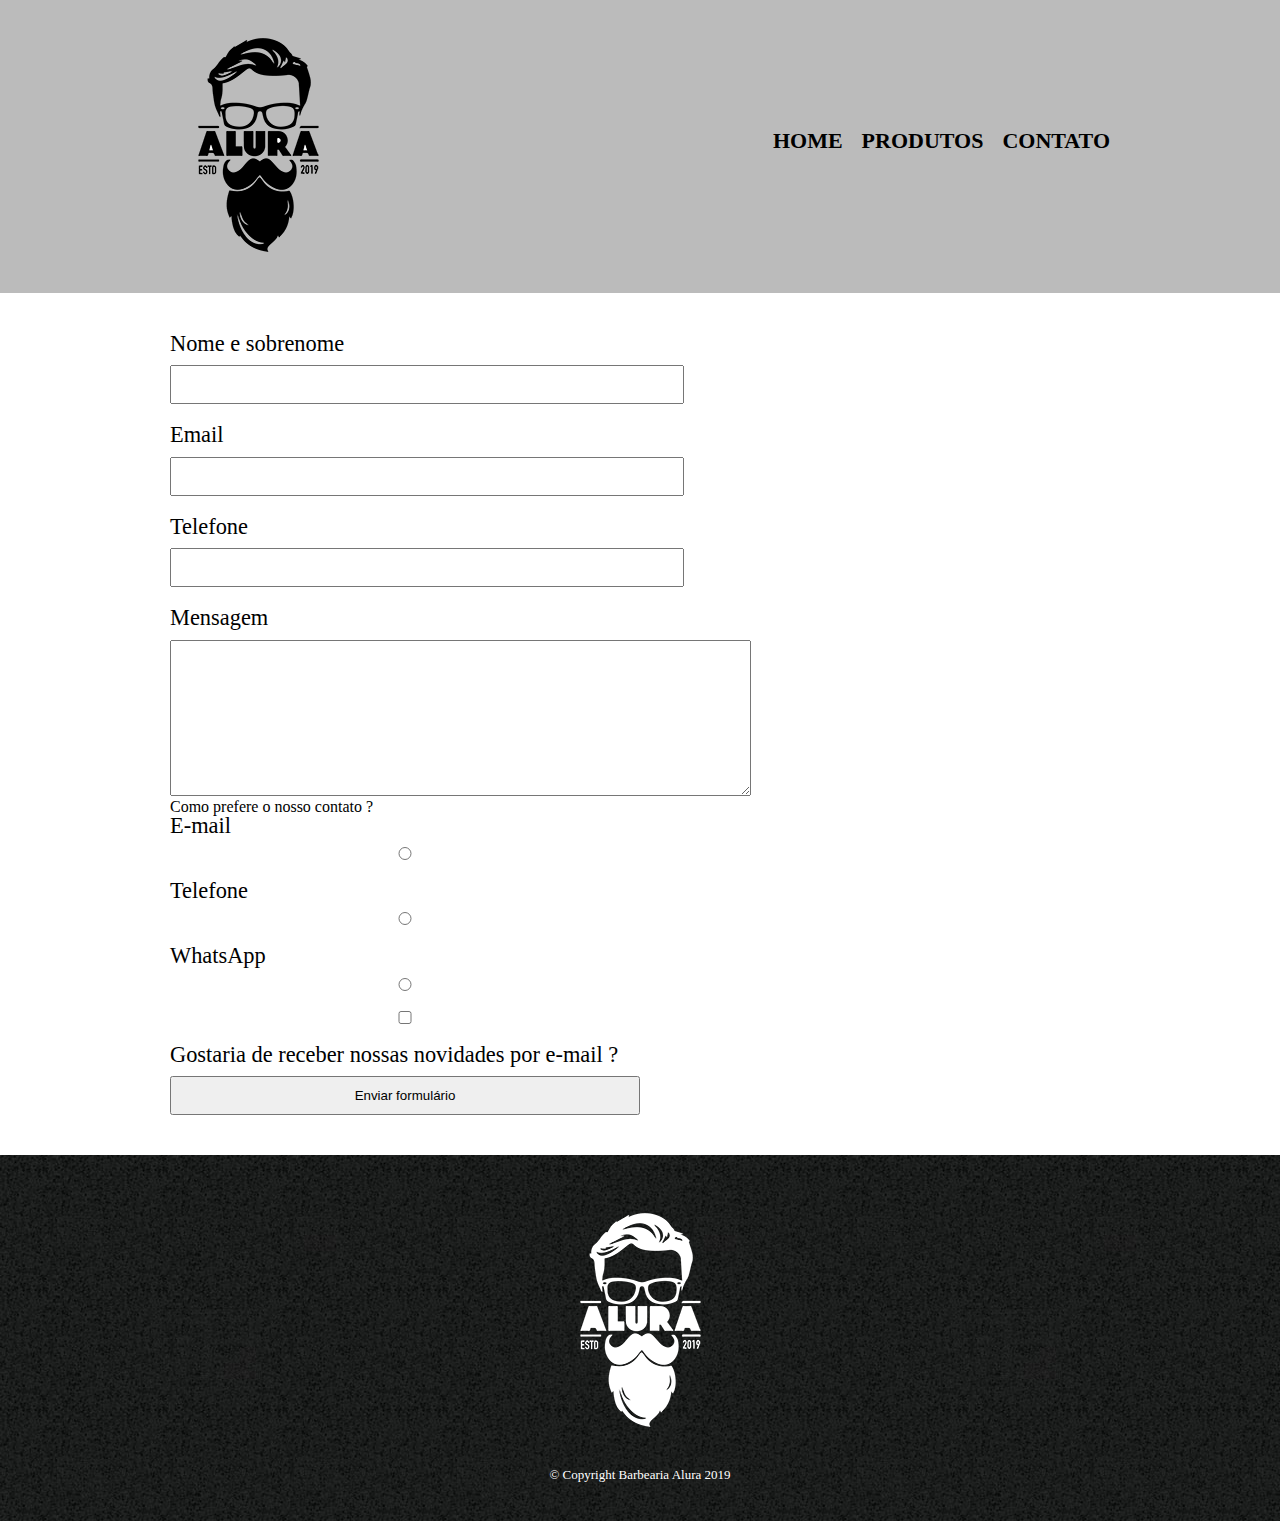
==== page03/contato.html @ 811cae0b "Alura" ====
<!DOCTYPE html>
<html lang="pt-br">
<head>
  <meta charset="UTF-8">
  <title>Produtos - Barbearia alura</title>
  <link rel="stylesheet" href="../page02/reset.css">
  <link rel="stylesheet" href="style.css">
</head>
<body>
<header>
  <div class="caixa">
    <h1><a href="../page02/produtos.html"><img src="../imagens/logo.png" alt="logo"></a></h1>
    <nav>
      <ul>
        <li><a href="../page01/index.html">Home</a></li>
        <li><a href="../page02/produtos.html">Produtos</a></li>
        <li><a href="contato.html">contato</a></li>
      </ul>
    </nav>
  </div>
</header>

<main class="main">
  <form class="form">
    <label for="nomesobrenome">Nome e sobrenome</label>
    <input type="text" id="nomesobrenome">

    <label for="email">Email</label>
    <input type="email" id="email">

    <label for="telefone">Telefone</label>
    <input type="text" id="telefone">

    <label for="mensagem">Mensagem</label>
    <textarea cols="70" rows="10" id="mensagem"></textarea>

    <div>
      <p>Como prefere o nosso contato ?</p>
      <label for="radio-email">E-mail</label>
      <input type="radio" value="email" id="radio-email" name="contato">
      <label for="radio-telefone">Telefone</label>
      <input type="radio" value="telefone" id="radio-telefone" name="contato">
      <label for="radio-whats">WhatsApp</label>
      <input type="radio" value="whatsapp" id="radio-whats" name="contato">
    </div>

    <label><input type="checkbox">Gostaria de receber nossas novidades por e-mail ?</label>

    <input type="submit" value="Enviar formulário">
  </form>
</main>

<footer>
  <img src="../imagens/logo-branco.png" alt="logo do footer">
  <p class="copyright">&copy; Copyright Barbearia Alura 2019</p>
</footer>

</body>
</html>
---- page03/style.css ----
header {
    background: #BBBBBB;
    padding: 20px 0;
}

.caixa {
    position: relative;
    max-width: 940px;
    margin: 0 auto;
}

nav {
    position: absolute;
    top: 110px;
    right: 0;
}

nav li {
    display: inline;
    margin: 0 0 0 15px;
}

nav a {
    text-transform: uppercase;
    color: #000000;
    font-weight: bold;
    font-size: 22px;
    text-decoration: none;
}

nav a:hover {
    color: #C78C19;
    text-decoration: underline;
}

.main {
    max-width: 940px;
    margin: 0 auto;
}

.form {
    margin: 40px 0;
}

.form label{
    display: block;
    font-size: 1.4rem;
    margin: 0 0 10px;
}

.form input {
    display: block;
    margin: 0 0 20px;
    padding: 10px 20px;
    width: 50%;
}

footer {
    text-align: center;
    background: url("../imagens/bg.jpg");
    padding: 40px 0;
}

.copyright {
    color: #FFFFFF;
    font-size: 13px;
    margin: 20px 0 0;
}
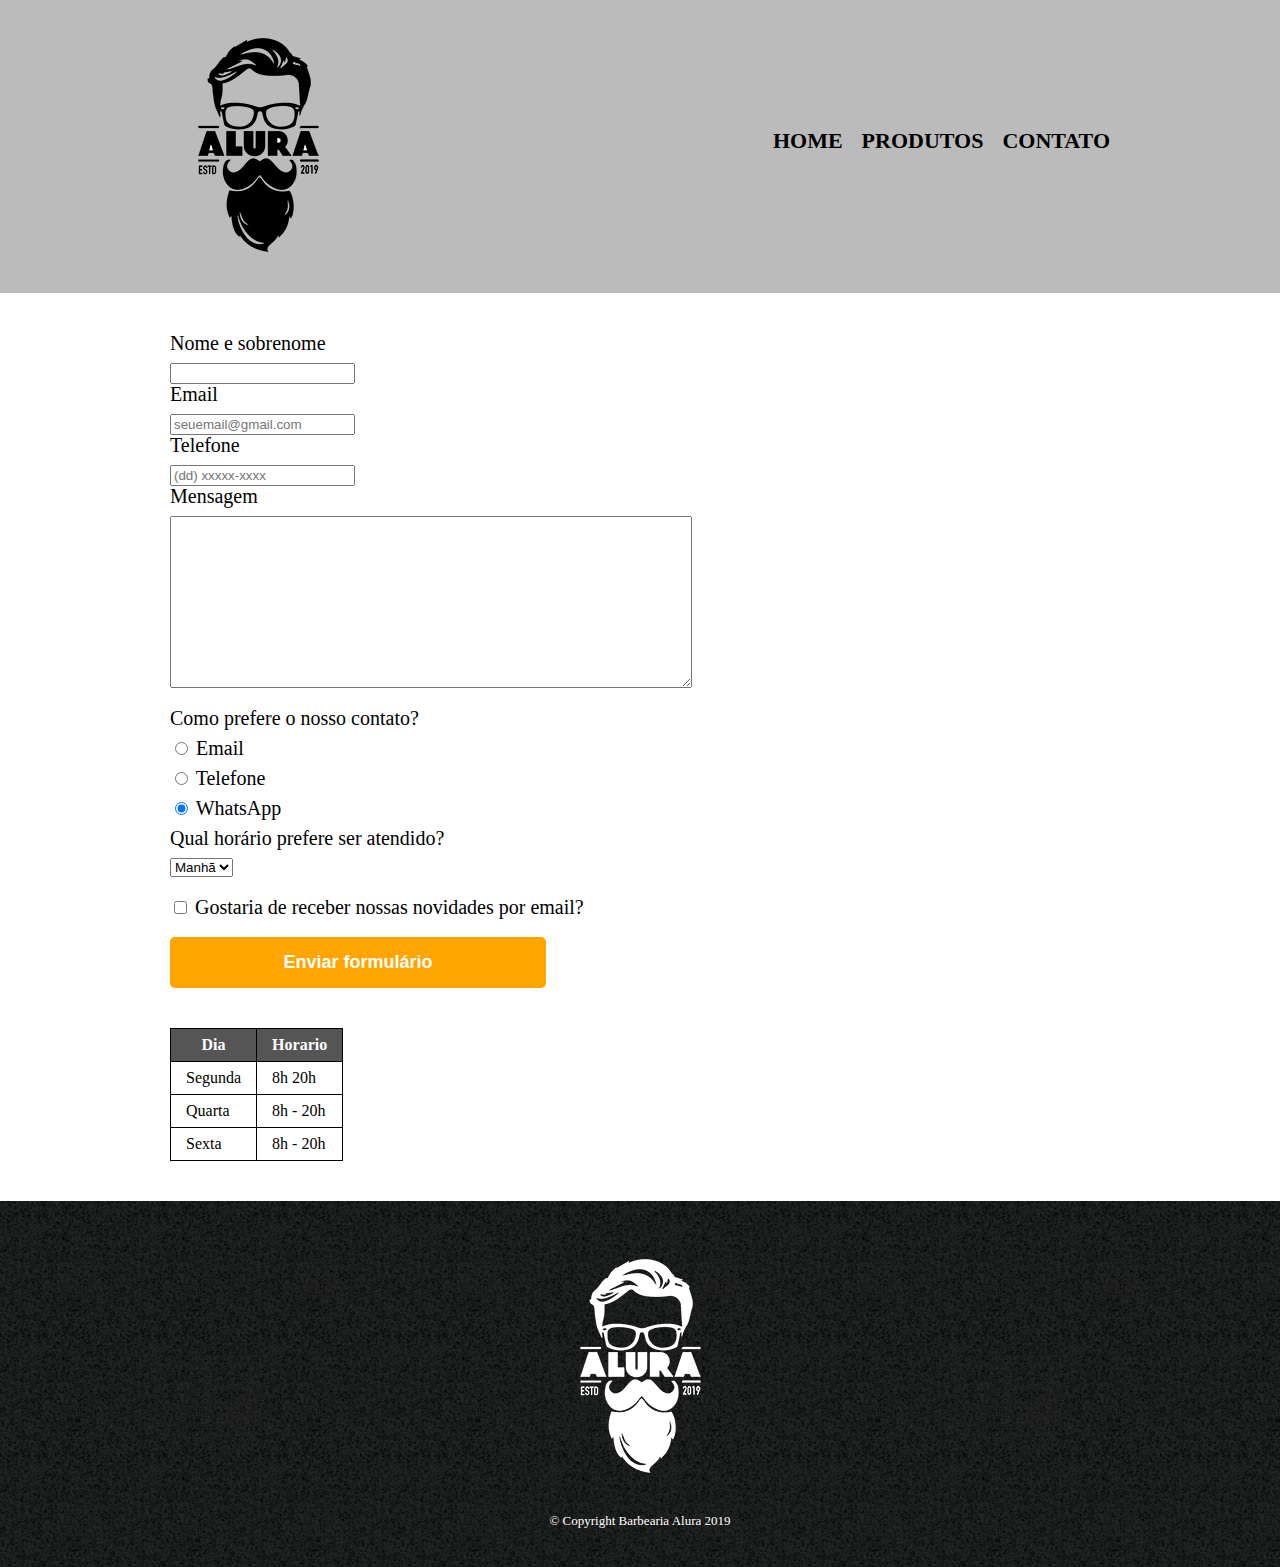
==== commit f14515a7: "Finalizado" ====
--- a/page03/contato.html
+++ b/page03/contato.html
@@ -1,58 +1,106 @@
 <!DOCTYPE html>
 <html lang="pt-br">
 <head>
-  <meta charset="UTF-8">
-  <title>Produtos - Barbearia alura</title>
-  <link rel="stylesheet" href="../page02/reset.css">
-  <link rel="stylesheet" href="style.css">
+    <meta charset="UTF-8">
+    <title>Produtos - Barbearia alura</title>
+    <link rel="stylesheet" href="../page02/reset.css">
+    <link rel="stylesheet" href="style.css">
 </head>
 <body>
 <header>
-  <div class="caixa">
-    <h1><a href="../page02/produtos.html"><img src="../imagens/logo.png" alt="logo"></a></h1>
-    <nav>
-      <ul>
-        <li><a href="../page01/index.html">Home</a></li>
-        <li><a href="../page02/produtos.html">Produtos</a></li>
-        <li><a href="contato.html">contato</a></li>
-      </ul>
-    </nav>
-  </div>
+    <div class="caixa">
+        <h1><a href="../page02/produtos.html"><img src="../imagens/logo.png" alt="logo da barbearia alura"></a></h1>
+        <nav>
+            <ul>
+                <li><a href="../page01/index.html">Home</a></li>
+                <li><a href="../page02/produtos.html">Produtos</a></li>
+                <li><a href="contato.html">contato</a></li>
+            </ul>
+        </nav>
+    </div>
 </header>
 
 <main class="main">
-  <form class="form">
-    <label for="nomesobrenome">Nome e sobrenome</label>
-    <input type="text" id="nomesobrenome">
+    <form class="form">
+        <label for="nomesobrenome">Nome e sobrenome</label>
+        <input type="text" id="nomesobrenome" required>
 
-    <label for="email">Email</label>
-    <input type="email" id="email">
+        <label for="email">Email</label>
+        <input type="email" id="email" required
+               placeholder="seuemail@gmail.com">
 
-    <label for="telefone">Telefone</label>
-    <input type="text" id="telefone">
+        <label for="telefone">Telefone</label>
+        <input type="tel" id="telefone" required
+               placeholder="(dd) xxxxx-xxxx">
 
-    <label for="mensagem">Mensagem</label>
-    <textarea cols="70" rows="10" id="mensagem"></textarea>
+        <label for="mensagem">Mensagem</label>
+        <textarea cols="70" rows="10" id="mensagem" class="input-padrao" required></textarea>
 
-    <div>
-      <p>Como prefere o nosso contato ?</p>
-      <label for="radio-email">E-mail</label>
-      <input type="radio" value="email" id="radio-email" name="contato">
-      <label for="radio-telefone">Telefone</label>
-      <input type="radio" value="telefone" id="radio-telefone" name="contato">
-      <label for="radio-whats">WhatsApp</label>
-      <input type="radio" value="whatsapp" id="radio-whats" name="contato">
-    </div>
+        <fieldset>
+            <legend>Como prefere o nosso contato?</legend>
+            <label for="radio-email">
+                <input type="radio" name="contato" value="email" id="radio-email">
+                Email
+            </label>
 
-    <label><input type="checkbox">Gostaria de receber nossas novidades por e-mail ?</label>
+            <label for="radio-telefone">
+                <input type="radio" name="contato" value="telefone" id="radio-telefone">
+                Telefone
+            </label>
 
-    <input type="submit" value="Enviar formulário">
-  </form>
+            <label for="radio-whatsapp">
+                <input type="radio" name="contato" value="whatsapp" id="radio-whatsapp"
+                       checked>
+                WhatsApp
+            </label>
+        </fieldset>
+
+        <fieldset>
+            <legend>Qual horário prefere ser atendido?</legend>
+            <select>
+                <option>Manhã</option>
+                <option>Tarde</option>
+                <option>Noite</option>
+            </select>
+        </fieldset>
+
+        <label class="checkbox">
+            <input type="checkbox">
+            Gostaria de receber nossas novidades por email?
+        </label>
+
+        <input type="submit" value="Enviar formulário" class="enviar">
+    </form>
+
+    <table>
+        <thead>
+                <tr>
+                    <th>Dia</th>
+                    <th>Horario</th>
+                </tr>
+        </thead>
+        <tbody>
+            <tr>
+                <td>Segunda</td>
+                <td>8h 20h</td>
+            </tr>
+            <tr>
+                <td>Quarta</td>
+                <td>8h - 20h</td>
+            </tr>
+            <tr>
+                <td>Sexta</td>
+                <td>8h - 20h</td>
+            </tr>
+        </tbody>
+
+    </table>
+
 </main>
 
 <footer>
-  <img src="../imagens/logo-branco.png" alt="logo do footer">
-  <p class="copyright">&copy; Copyright Barbearia Alura 2019</p>
+    <img src="../imagens/logo-branco.png" alt="logo da barbearia alura">
+    <p class="copyright">&copy; Copyright Barbearia Alura 2019</p>
 </footer>
 
 </body>
--- a/page03/style.css
+++ b/page03/style.css
@@ -5,7 +5,7 @@
 
 .caixa {
     position: relative;
-    max-width: 940px;
+    width: 940px;
     margin: 0 auto;
 }
 
@@ -33,26 +33,49 @@
     text-decoration: underline;
 }
 
-.main {
-    max-width: 940px;
+.produtos {
+    width: 940px;
     margin: 0 auto;
+    padding: 50px 0;
 }
 
-.form {
-    margin: 40px 0;
+.produtos li {
+    display: inline-block;
+    text-align: center;
+    width: 30%;
+    vertical-align: top;
+    margin: 0 1.5%;
+    padding: 30px 20px;
+    box-sizing: border-box;
+    border: 2px solid #000000;
+    border-radius: 10px;
 }
 
-.form label{
-    display: block;
-    font-size: 1.4rem;
-    margin: 0 0 10px;
+.produtos li:hover {
+    border-color: #C78C19;
 }
 
-.form input {
-    display: block;
-    margin: 0 0 20px;
-    padding: 10px 20px;
-    width: 50%;
+.produtos li:active {
+    border-color: #088C19;
+}
+
+.produtos li:hover h2 {
+    font-size: 34px;
+}
+
+.produtos h2 {
+    font-size: 30px;
+    font-weight: bold;
+}
+
+.produto-descricao {
+    font-size: 18px;
+}
+
+.produto-preco {
+    font-size: 22px;
+    font-weight: bold;
+    margin-top: 10px;
 }
 
 footer {
@@ -67,3 +90,61 @@
     margin: 20px 0 0;
 }
 
+main {
+    width: 940px;
+    margin: 0 auto;
+}
+
+form {
+    margin: 40px 0;
+}
+
+form label, form legend {
+    display:block;
+    font-size: 20px;
+    margin: 0 0 10px;
+}
+
+.input-padrao {
+    display: block;
+    margin: 0 0 20px;
+    padding: 10px 25px;
+    width: 50%;
+}
+
+.checkbox {
+    margin: 20px 0;
+}
+
+.enviar {
+    width: 40%;
+    padding: 15px 0;
+    background: orange;
+    color: #FFFFFF;
+    font-weight: bold;
+    font-size: 18px;
+    border: none;
+    border-radius: 5px;
+    transition: 1s all;
+    cursor: pointer;
+}
+
+.enviar:hover {
+    background: darkorange;
+    transform: scale(1.2);
+}
+
+table {
+    margin: 20px 0 40px;
+}
+
+thead{
+    background: #555555;
+    color: white;
+    font-weight: bold;
+}
+
+td, th{
+    border: 1px solid black;
+    padding: 8px 15px;
+}